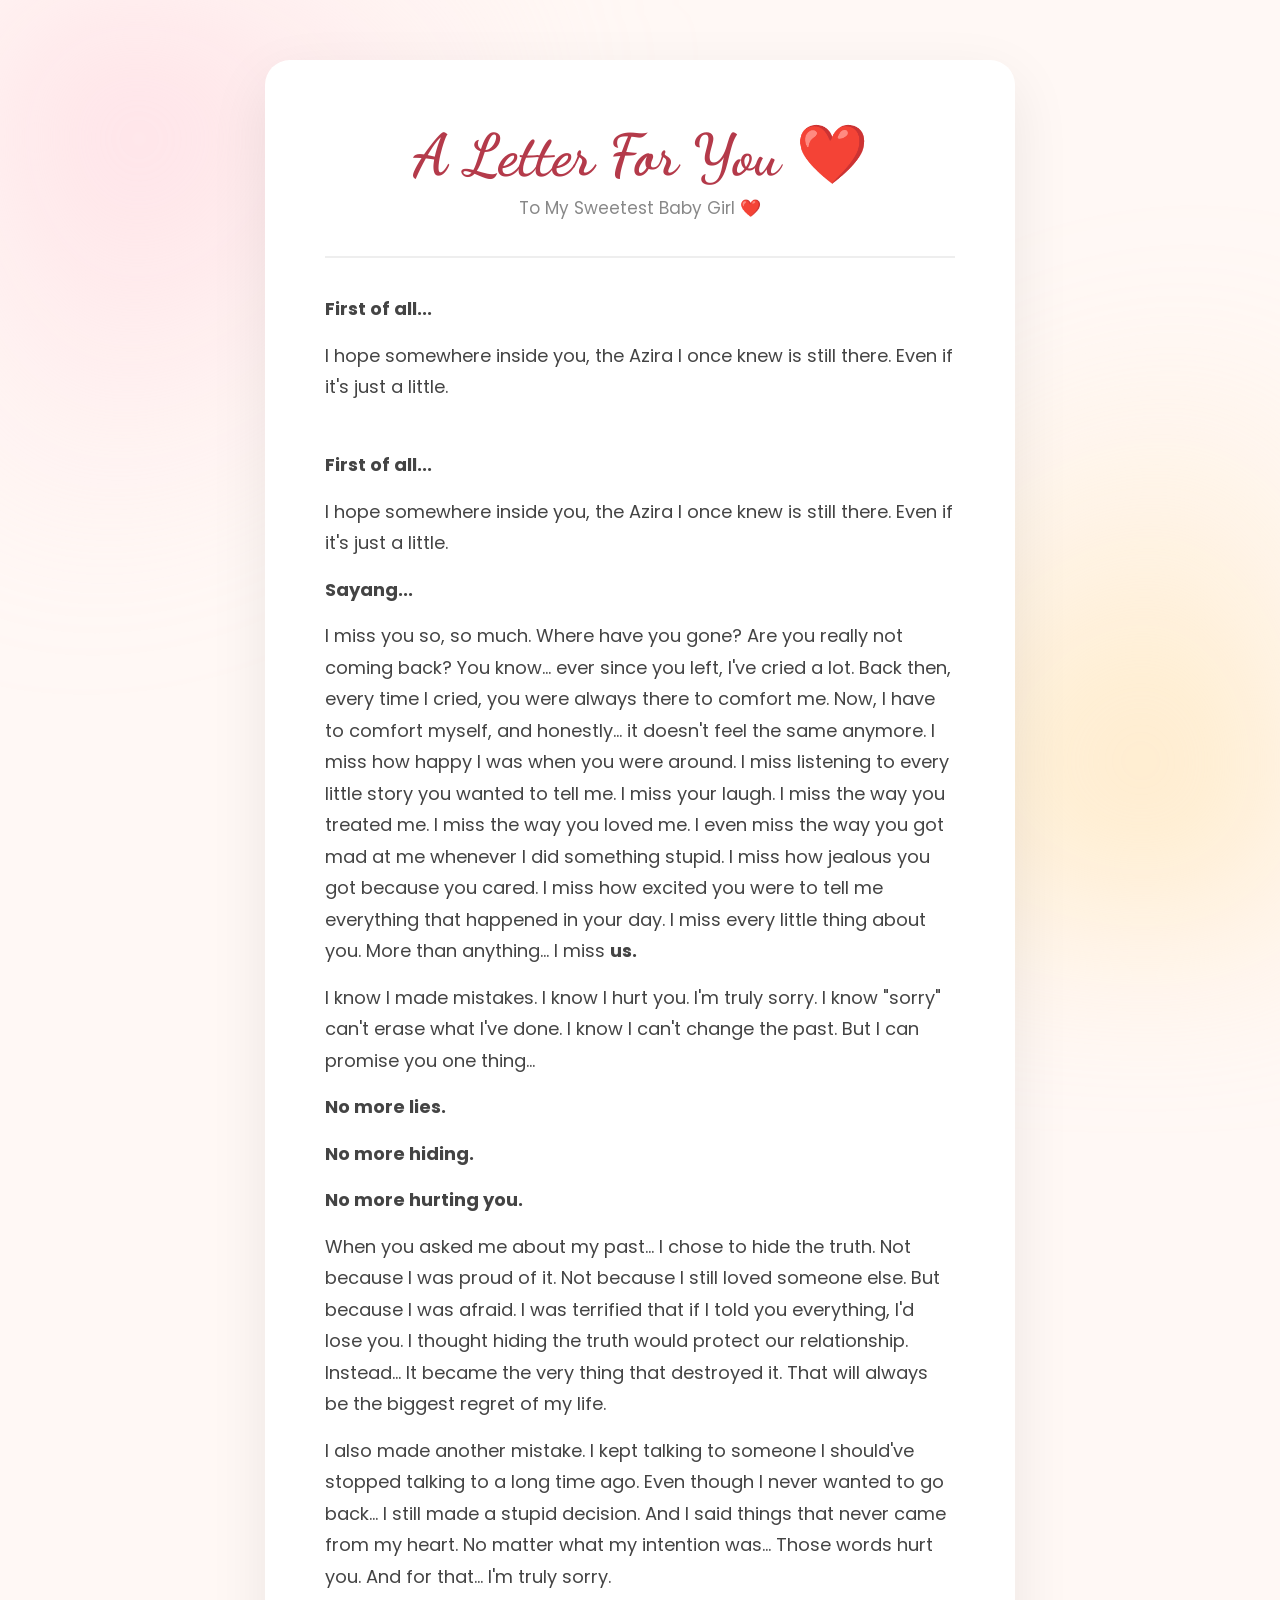
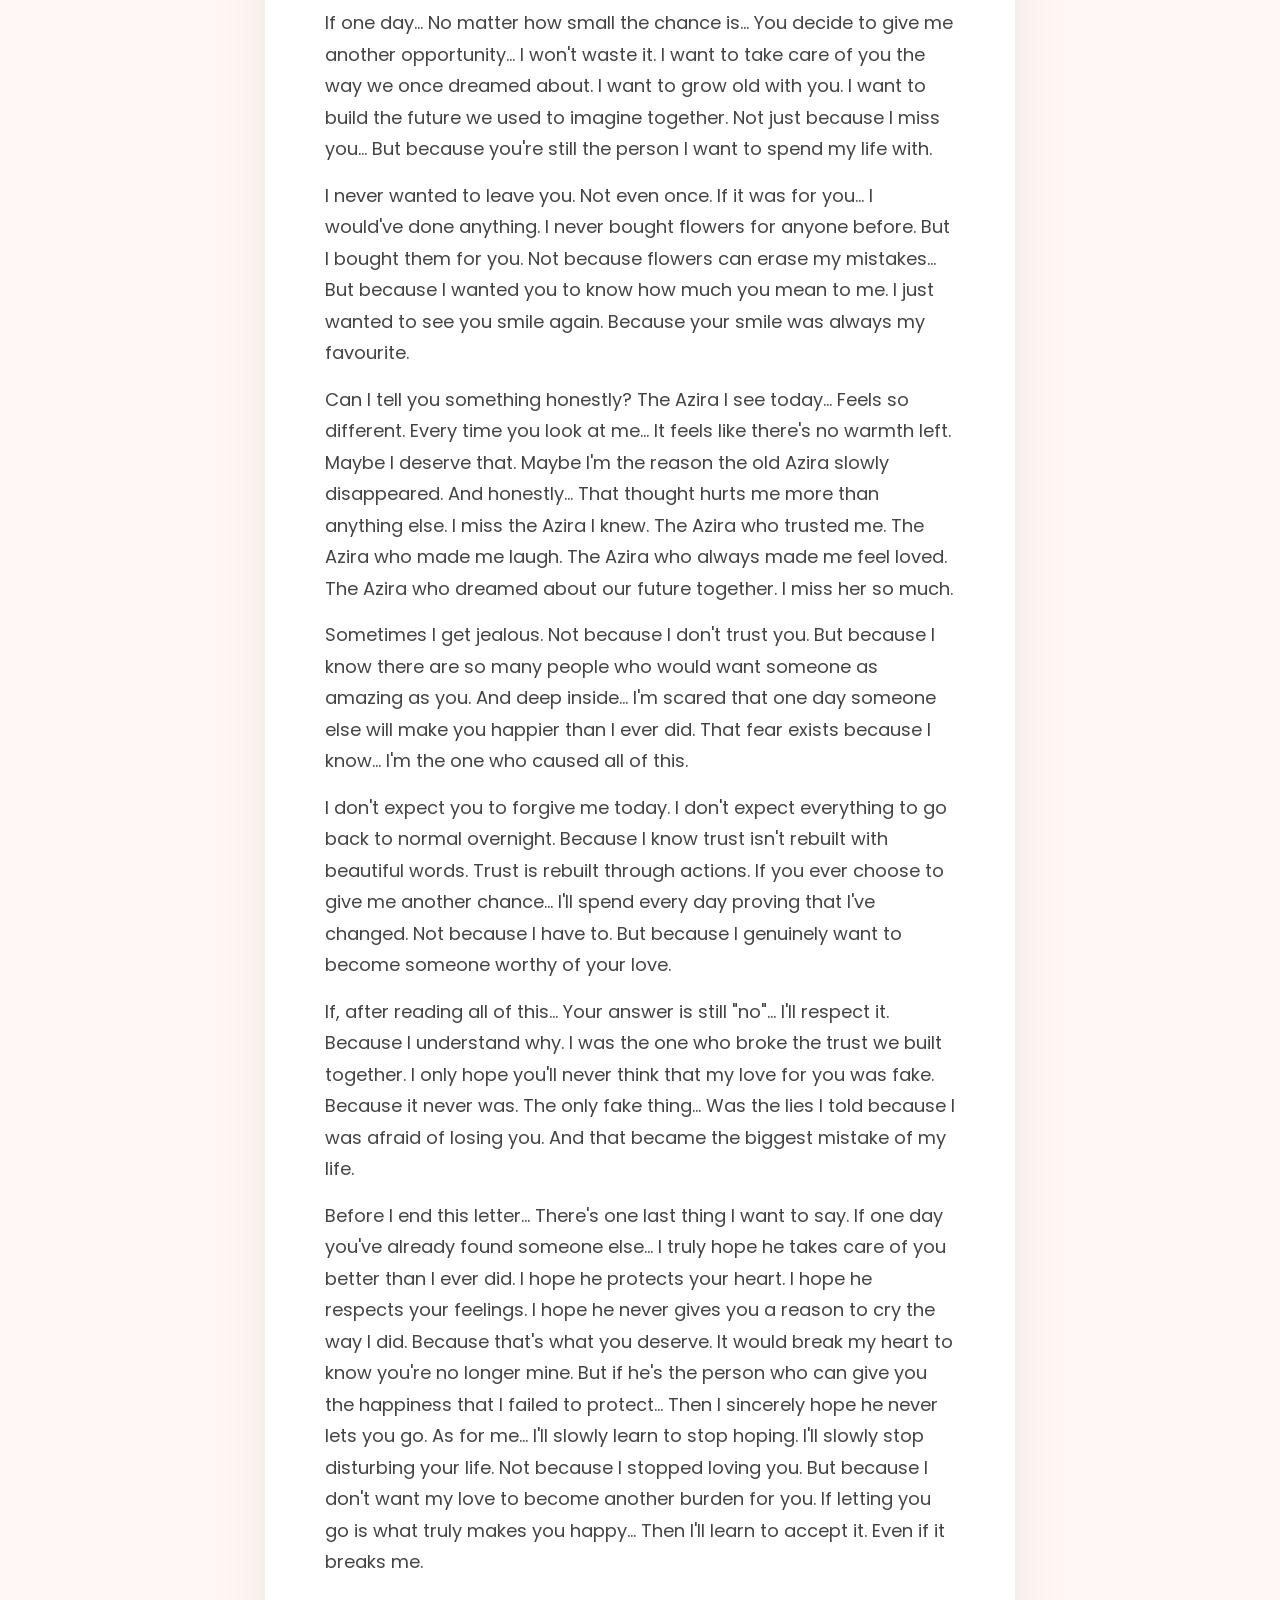
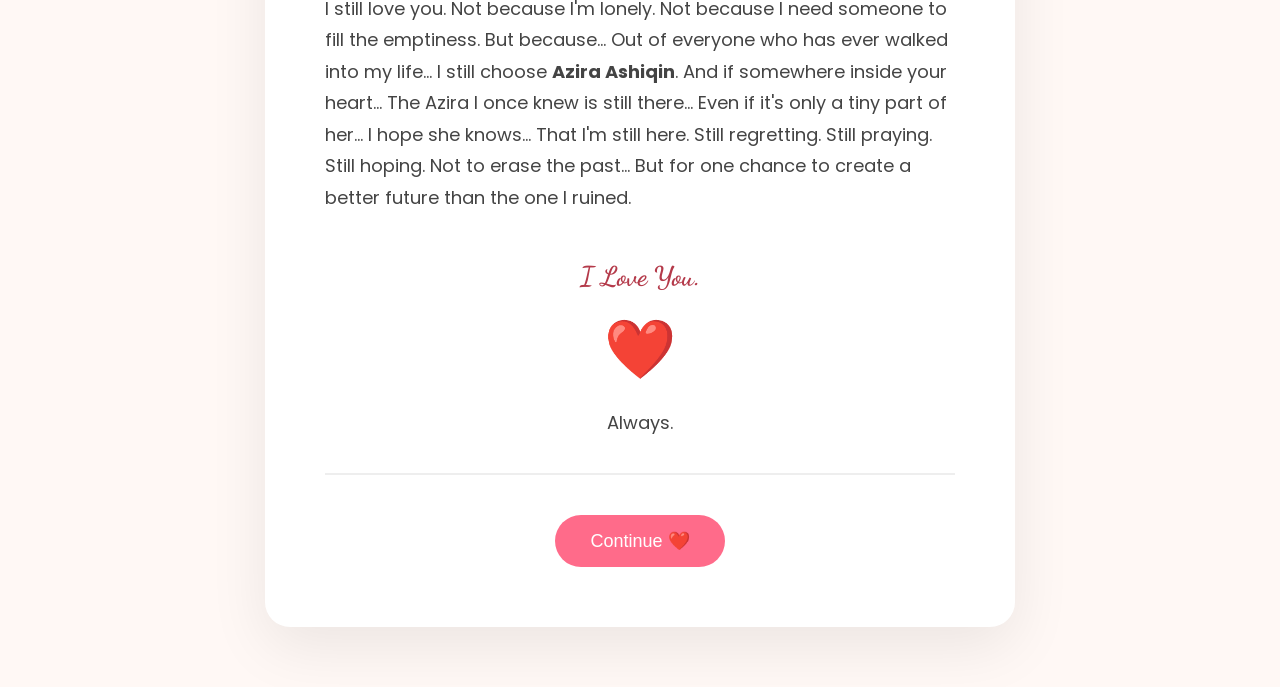
==== letter.html @ de0911ca "Initial commit" ====
<!DOCTYPE html>
<html lang="en">

<head>

<meta charset="UTF-8">

<meta name="viewport" content="width=device-width, initial-scale=1.0">

<title>My Letter ❤️</title>

<link rel="preconnect" href="https://fonts.googleapis.com">

<link rel="preconnect" href="https://fonts.gstatic.com" crossorigin>

<link href="https://fonts.googleapis.com/css2?family=Poppins:wght@300;400;600&family=Dancing+Script:wght@700&display=swap" rel="stylesheet">

<link rel="stylesheet" href="css/letter.css">

</head>

<body>

<div class="background"></div>

<div class="paper">

<h1>A Letter For You ❤️</h1>

<p class="subtitle">
To My Sweetest Baby Girl ❤️
</p>

<div class="line"></div>

<div class="letter">

<p><strong>First of all...</strong></p>

<p>
I hope somewhere inside you, the Azira I once knew is still there.
Even if it's just a little.
</p>

<br>

<p><strong>First of all...</strong></p>

<p>I hope somewhere inside you, the Azira I once knew is still there. Even if it's just a little.</p>

<p><strong>Sayang...</strong></p>

<p>
I miss you so, so much.

Where have you gone?

Are you really not coming back?

You know... ever since you left, I've cried a lot.

Back then, every time I cried, you were always there to comfort me. Now, I have to comfort myself, and honestly... it doesn't feel the same anymore.

I miss how happy I was when you were around.

I miss listening to every little story you wanted to tell me.

I miss your laugh.

I miss the way you treated me.

I miss the way you loved me.

I even miss the way you got mad at me whenever I did something stupid.

I miss how jealous you got because you cared.

I miss how excited you were to tell me everything that happened in your day.

I miss every little thing about you.

More than anything...

I miss <strong>us.</strong>
</p>

<p>
I know I made mistakes.

I know I hurt you.

I'm truly sorry.

I know "sorry" can't erase what I've done.

I know I can't change the past.

But I can promise you one thing...
</p>

<p><strong>No more lies.</strong></p>

<p><strong>No more hiding.</strong></p>

<p><strong>No more hurting you.</strong></p>

<p>
When you asked me about my past...

I chose to hide the truth.

Not because I was proud of it.

Not because I still loved someone else.

But because I was afraid.

I was terrified that if I told you everything, I'd lose you.

I thought hiding the truth would protect our relationship.

Instead...

It became the very thing that destroyed it.

That will always be the biggest regret of my life.
</p>

<p>
I also made another mistake.

I kept talking to someone I should've stopped talking to a long time ago.

Even though I never wanted to go back...

I still made a stupid decision.

And I said things that never came from my heart.

No matter what my intention was...

Those words hurt you.

And for that...

I'm truly sorry.
</p>

<p>
If one day...

No matter how small the chance is...

You decide to give me another opportunity...

I won't waste it.

I want to take care of you the way we once dreamed about.

I want to grow old with you.

I want to build the future we used to imagine together.

Not just because I miss you...

But because you're still the person I want to spend my life with.
</p>

<p>
I never wanted to leave you.

Not even once.

If it was for you...

I would've done anything.

I never bought flowers for anyone before.

But I bought them for you.

Not because flowers can erase my mistakes...

But because I wanted you to know how much you mean to me.

I just wanted to see you smile again.

Because your smile was always my favourite.
</p>

<p>
Can I tell you something honestly?

The Azira I see today...

Feels so different.

Every time you look at me...

It feels like there's no warmth left.

Maybe I deserve that.

Maybe I'm the reason the old Azira slowly disappeared.

And honestly...

That thought hurts me more than anything else.

I miss the Azira I knew.

The Azira who trusted me.

The Azira who made me laugh.

The Azira who always made me feel loved.

The Azira who dreamed about our future together.

I miss her so much.
</p>

<p>
Sometimes I get jealous.

Not because I don't trust you.

But because I know there are so many people who would want someone as amazing as you.

And deep inside...

I'm scared that one day someone else will make you happier than I ever did.

That fear exists because I know...

I'm the one who caused all of this.
</p>

<p>
I don't expect you to forgive me today.

I don't expect everything to go back to normal overnight.

Because I know trust isn't rebuilt with beautiful words.

Trust is rebuilt through actions.

If you ever choose to give me another chance...

I'll spend every day proving that I've changed.

Not because I have to.

But because I genuinely want to become someone worthy of your love.
</p>

<p>
If, after reading all of this...

Your answer is still "no"...

I'll respect it.

Because I understand why.

I was the one who broke the trust we built together.

I only hope you'll never think that my love for you was fake.

Because it never was.

The only fake thing...

Was the lies I told because I was afraid of losing you.

And that became the biggest mistake of my life.
</p>

<p>
Before I end this letter...

There's one last thing I want to say.

If one day you've already found someone else...

I truly hope he takes care of you better than I ever did.

I hope he protects your heart.

I hope he respects your feelings.

I hope he never gives you a reason to cry the way I did.

Because that's what you deserve.

It would break my heart to know you're no longer mine.

But if he's the person who can give you the happiness that I failed to protect...

Then I sincerely hope he never lets you go.

As for me...

I'll slowly learn to stop hoping.

I'll slowly stop disturbing your life.

Not because I stopped loving you.

But because I don't want my love to become another burden for you.

If letting you go is what truly makes you happy...

Then I'll learn to accept it.

Even if it breaks me.
</p>

<p>
I still love you.

Not because I'm lonely.

Not because I need someone to fill the emptiness.

But because...

Out of everyone who has ever walked into my life...

I still choose <strong>Azira Ashiqin</strong>.

And if somewhere inside your heart...

The Azira I once knew is still there...

Even if it's only a tiny part of her...

I hope she knows...

That I'm still here.

Still regretting.

Still praying.

Still hoping.

Not to erase the past...

But for one chance to create a better future than the one I ruined.
</p>

<h2 style="text-align:center;color:#B43A4A;font-family:'Dancing Script';margin-top:40px;">
I Love You.
</h2>

<h1 style="text-align:center;">❤️</h1>

<p style="text-align:center;">Always.</p>

</div>

<div class="line"></div>

<button id="continueBtn">

Continue ❤️

</button>

</div>

<script src="https://cdn.jsdelivr.net/npm/gsap@3.13.0/dist/gsap.min.js"></script>

<script src="js/letter.js"></script>

</body>

</html>
---- css/letter.css ----
*{
margin:0;
padding:0;
box-sizing:border-box;
}

body{

background:#FFF8F5;

font-family:Poppins,sans-serif;

display:flex;

justify-content:center;

align-items:center;

padding:60px 20px;

overflow-x:hidden;

}

.background{

position:fixed;

inset:0;

background:
radial-gradient(circle at top left,#ffd5df,transparent 35%),
radial-gradient(circle at bottom right,#ffe4ae,transparent 35%);

filter:blur(100px);

z-index:-1;

}

.paper{

max-width:750px;

width:100%;

background:white;

padding:60px;

border-radius:25px;

box-shadow:0 20px 60px rgba(0,0,0,.08);

}

h1{

text-align:center;

font-size:55px;

}

h1{

font-family:'Dancing Script';

font-size:58px;

text-align:center;

color:#B43A4A;

margin-bottom:5px;

}

.subtitle{

text-align:center;

font-size:17px;

color:#888;

margin-bottom:30px;

}

.line{

height:2px;

background:#eee;

margin:35px 0;

}

.letter{

font-size:18px;

line-height:1.75;

color:#444;

text-align:left;

font-family:'Poppins',sans-serif;

}

.letter p{

margin-bottom:15px;

}
#continueBtn{

margin-top:40px;

padding:15px 35px;

border:none;

border-radius:40px;

background:#FF6B8A;

color:white;

font-size:18px;

cursor:pointer;

display:block;

margin-left:auto;

margin-right:auto;

}
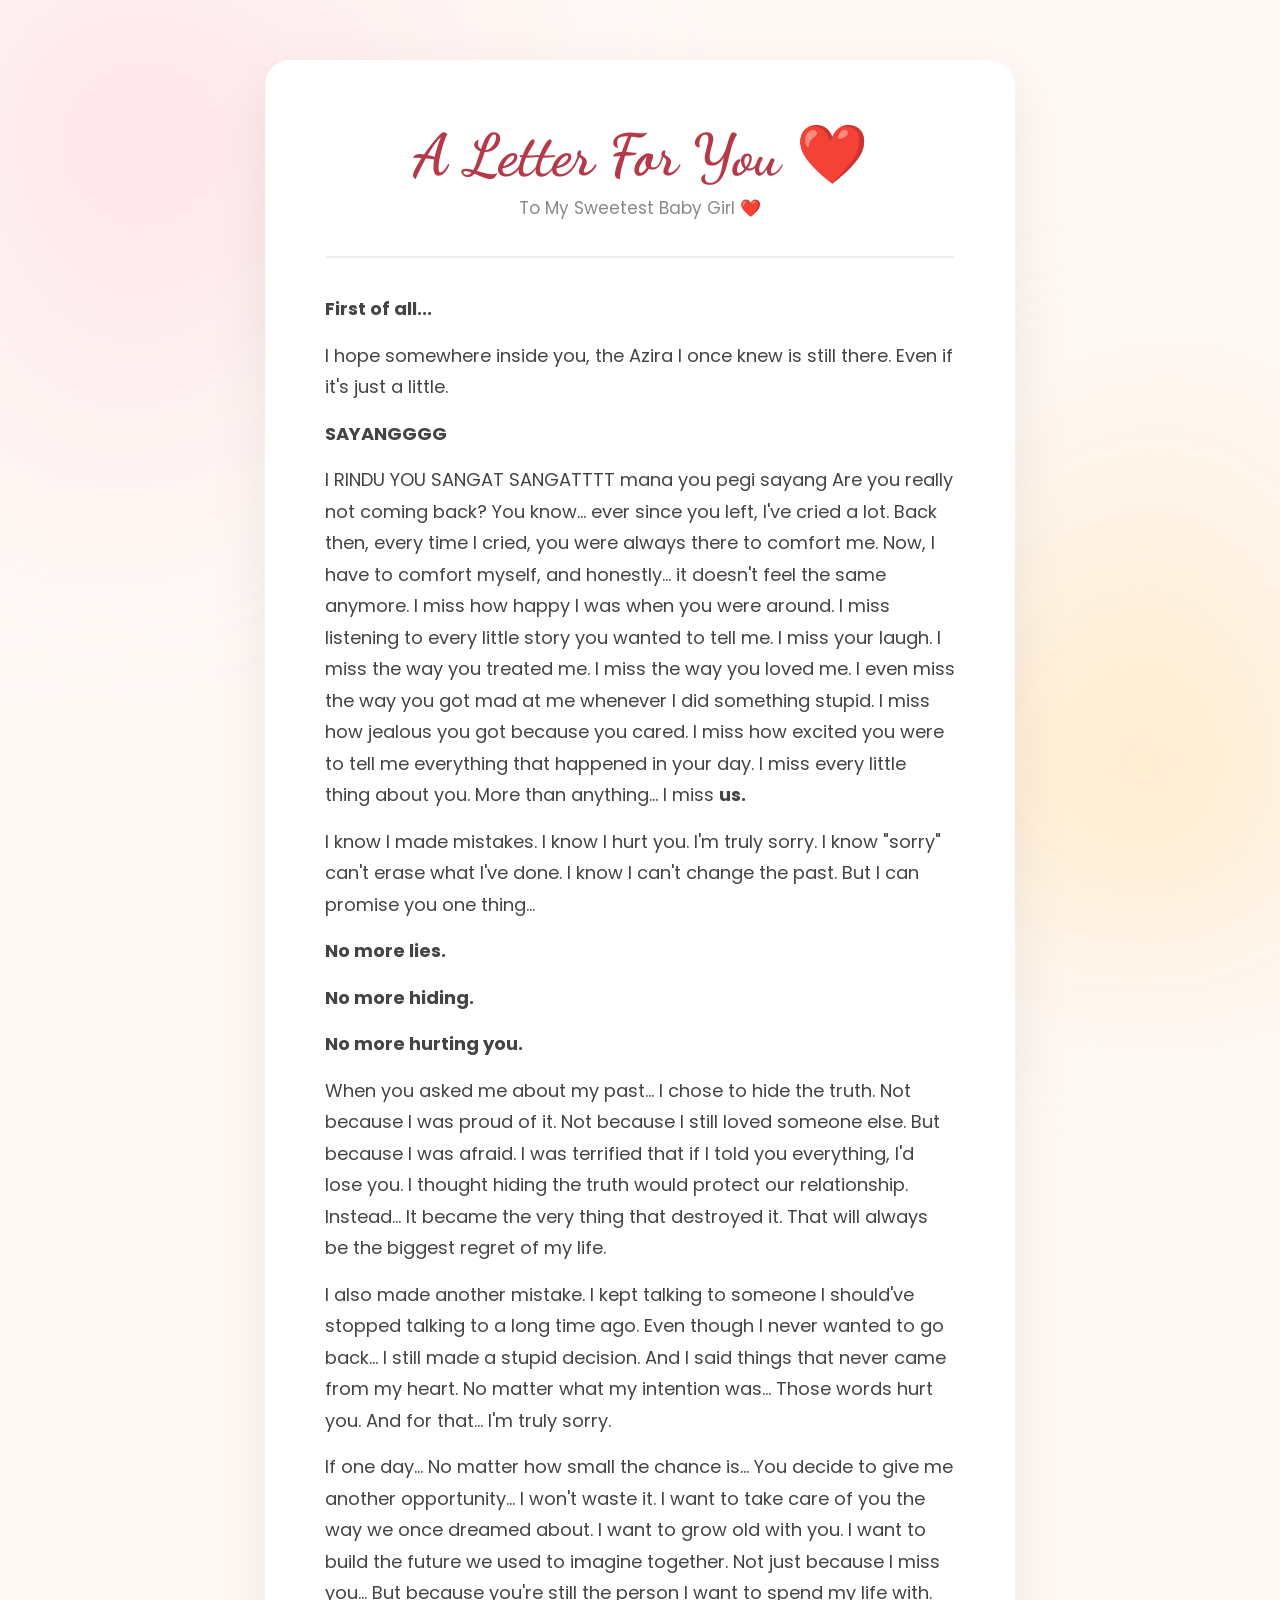
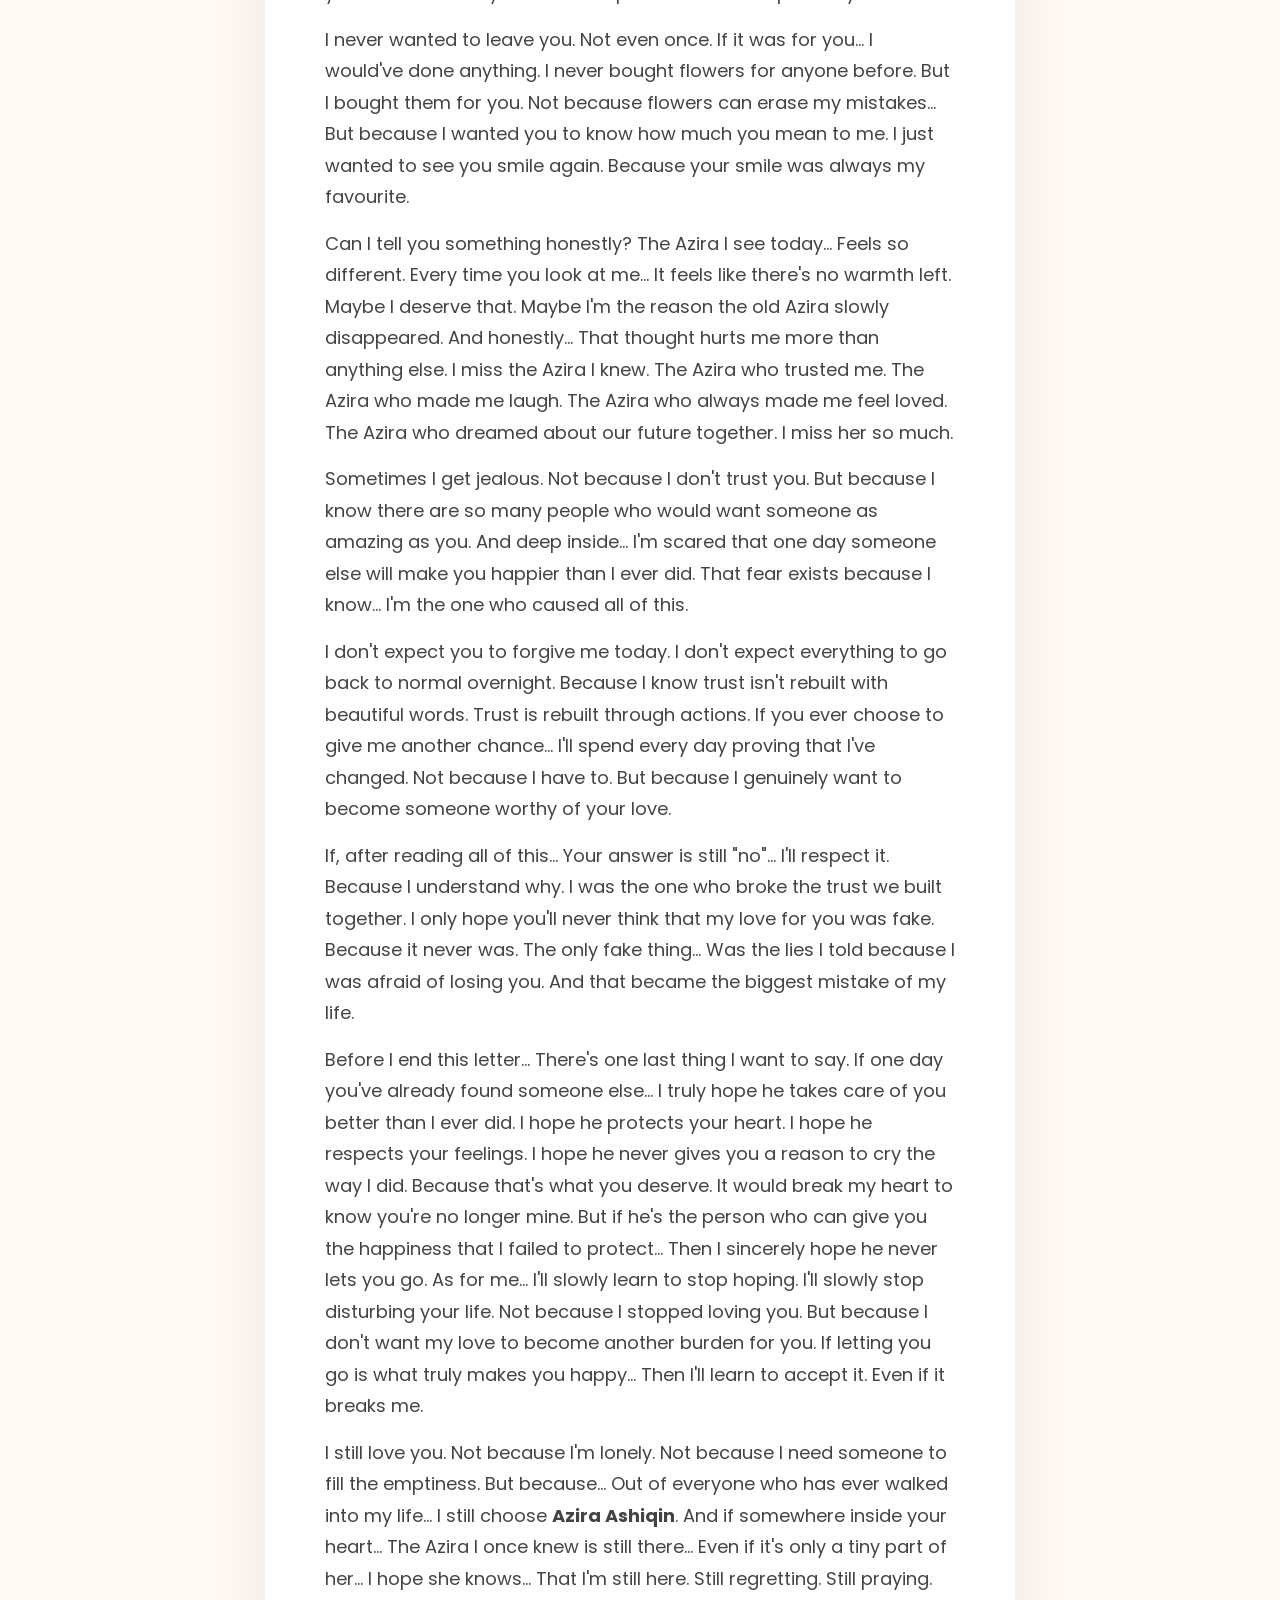
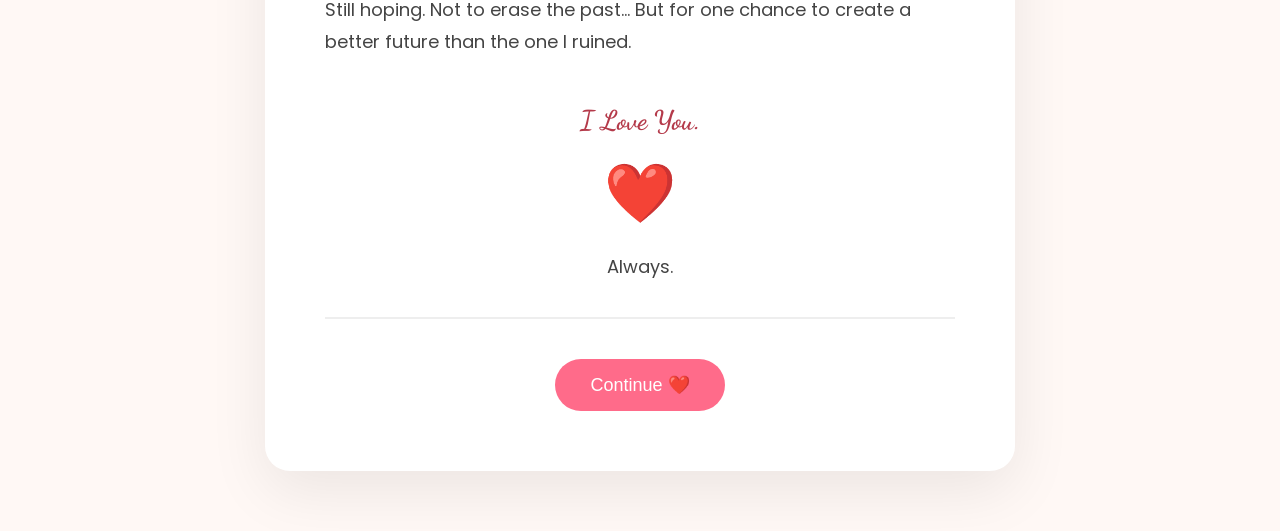
==== commit b72d4972: "Update letter" ====
--- a/letter.html
+++ b/letter.html
@@ -35,25 +35,17 @@
 
 <div class="letter">
 
+
 <p><strong>First of all...</strong></p>
 
-<p>
-I hope somewhere inside you, the Azira I once knew is still there.
-Even if it's just a little.
-</p>
-
-<br>
-
-<p><strong>First of all...</strong></p>
-
 <p>I hope somewhere inside you, the Azira I once knew is still there. Even if it's just a little.</p>
 
-<p><strong>Sayang...</strong></p>
-
-<p>
-I miss you so, so much.
-
-Where have you gone?
+<p><strong>SAYANGGGG</strong></p>
+
+<p>
+I RINDU YOU SANGAT SANGATTTT
+
+mana you pegi sayang
 
 Are you really not coming back?
 
